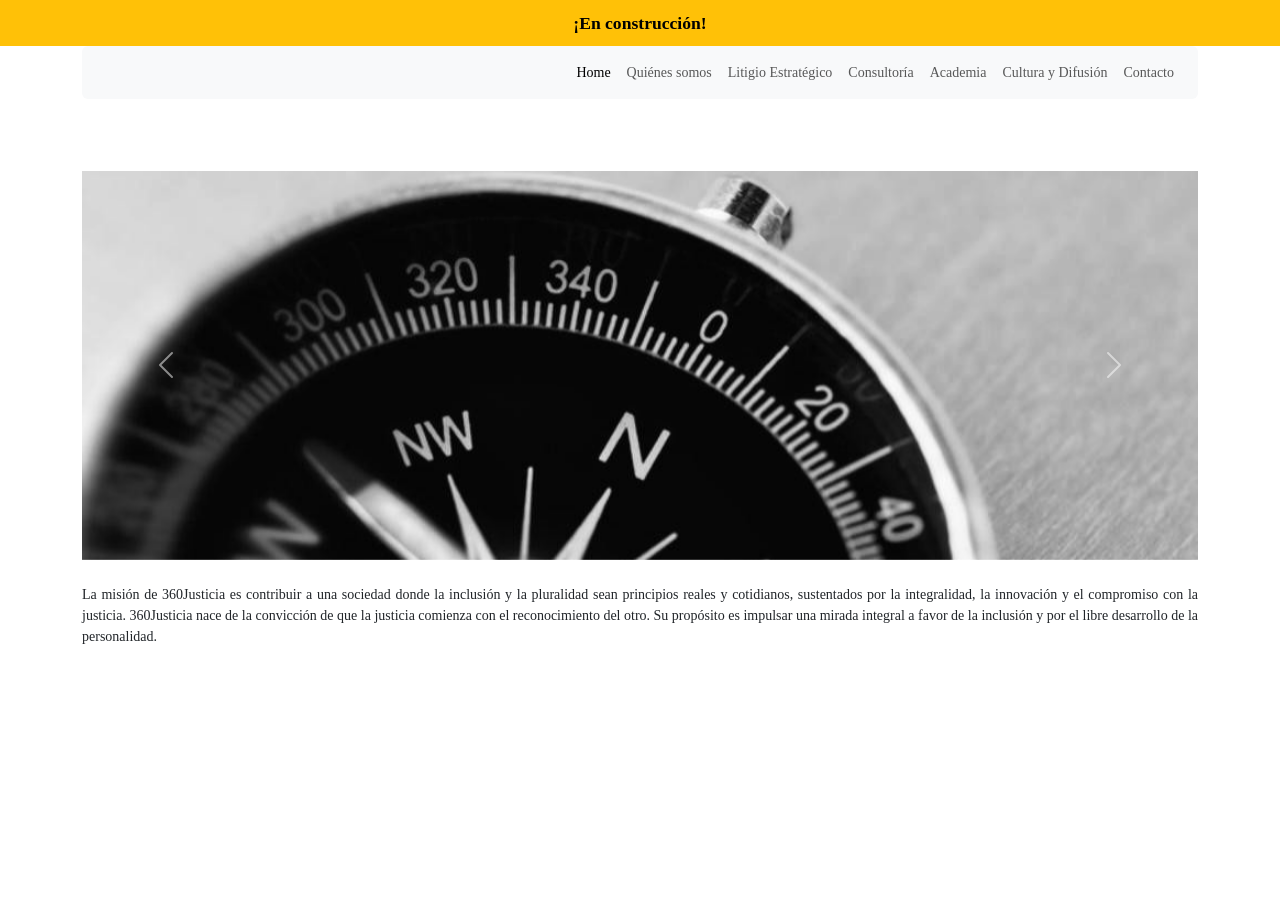
==== index.html @ 46c14a59 "modified layout, no boder anymore, wider text." ====
<!doctype html>
<html lang="es">
  <head>
    <meta charset="utf-8" />
    <meta name="viewport" content="width=device-width, initial-scale=1" />
    <title>360Justicia</title>

    <link
      href="https://cdn.jsdelivr.net/npm/bootstrap@5.3.8/dist/css/bootstrap.min.css"
      rel="stylesheet"
      integrity="sha384-sRIl4kxILFvY47J16cr9ZwB07vP4J8+LH7qKQnuqkuIAvNWLzeN8tE5YBujZqJLB"
      crossorigin="anonymous"
    />
    <link rel="stylesheet" href="css/styles.css" />
  </head>

  <body
    data-bs-spy="scroll"
    data-bs-target="#topNav"
    data-bs-offset="100"
    tabindex="0"  
  >
    <div class="construction-banner">
      ¡En construcción!
    </div>
    <div class="container">
      <!-- Top bar: brand + logo -->

      <!-- Menu -->
      <nav
        id="topNav"
        class="navbar navbar-expand-lg navbar-light bg-light rounded mb-4 px-3"
      >
        <a
          class="navbar-brand d-flex align-items-center gap-2"
          href="index.html"
        >
          <span class="fw-semibold"></span>
        </a>

        <button
          class="navbar-toggler"
          type="button"
          data-bs-toggle="collapse"
          data-bs-target="#mainNav"
          aria-controls="mainNav"
          aria-expanded="false"
          aria-label="Toggle navigation"
        >
          <span class="navbar-toggler-icon"></span>
        </button>

        <div class="collapse navbar-collapse" id="mainNav">
          <ul class="navbar-nav ms-auto">
            <li class="nav-item">
              <a class="nav-link active" href="index.html">Home</a>
            </li>
            <li class="nav-item">
              <a class="nav-link" href="QuienesSomos/quienes_somos.html"
                >Quiénes somos</a
              >
            </li>
            <li class="nav-item">
              <a class="nav-link" href="services/Litigio_Estrategico.html"
                >Litigio Estratégico</a
              >
            </li>
            <li class="nav-item">
              <a class="nav-link" href="services/Consultoria.html"
                >Consultoría</a
              >
            </li>
            <li class="nav-item">
              <a class="nav-link" href="services/Academia.html">Academia</a>
            </li>
            <li class="nav-item">
              <a class="nav-link" href="services/Cultura.html"
                >Cultura y Difusión</a
              >
            </li>
            <li class="nav-item">
              <a class="nav-link" href="QuienesSomos/contacto.html">Contacto</a>
            </li>
          </ul>
        </div>
      </nav>

      <!-- Content -->
      <main>
        <section id="quienes-somos" class="py-5">


          <!-- <div class="row justify-content-center">-->
          <div class="card-body">
            <div class="col-12 ">
              <!--<img
                src="../img/socios_abajo.jpeg"
                alt="Alfonso García Castillo, Geraldina González de la Vega Hernández y René González de la Vega"
                class="float-start me-3 mb-2"
                style="width: 160px; height: auto; border-radius: 8px"
              /> -->
                  
              <!--Carousell-->

              <div id="carouselExampleAutoplaying" class="carousel slide col-12" data-bs-ride="carousel">
                <div class="carousel-inner">
                  <div class="carousel-item active">
                    <img src="../img/carousel1.jpg" class="d-block w-100" alt="carousel3">
                  </div>
                  <div class="carousel-item">
                    <img src="../img/carousel2.jpg" class="d-block w-100" alt="carousel3">
                  </div>
                  <div class="carousel-item">
                    <img src="../img/carousel3.jpg" class="d-block w-100" alt="carousel3">
                  </div>
                </div>
                <button class="carousel-control-prev" type="button" data-bs-target="#carouselExampleAutoplaying" data-bs-slide="prev">
                  <span class="carousel-control-prev-icon" aria-hidden="true"></span>
                  <span class="visually-hidden">Previous</span>
                </button>
                <button class="carousel-control-next" type="button" data-bs-target="#carouselExampleAutoplaying" data-bs-slide="next">
                  <span class="carousel-control-next-icon" aria-hidden="true"></span>
                  <span class="visually-hidden">Next</span>
                </button>
              </div>
              <!--Fin Carousell--> 

              </b>
              <!--
              <h2>360Justicia</h2>
              -->
              <p class="mt-4" style="text-align: justify;">
                La misión de 360Justicia es contribuir a una sociedad donde la
                inclusión y la pluralidad sean principios reales y cotidianos,
                sustentados por la integralidad, la innovación y el compromiso
                con la justicia. 360Justicia nace de la convicción de que la
                justicia comienza con el reconocimiento del otro. Su propósito
                es impulsar una mirada integral a favor de la inclusión y por el
                libre desarrollo de la personalidad.
              </p>
            </div>
          </div>
        </section>
      </main>
    </div>

    <!-- Bootstrap JS (needed for navbar toggler + scrollspy) -->
    <script
      src="https://cdn.jsdelivr.net/npm/bootstrap@5.3.8/dist/js/bootstrap.bundle.min.js"
      integrity="sha384-FKyoEForCGlyvwx9Hj09JcYn3nv7wiPVlz7YYwJrWVcXK/BmnVDxM+D2scQbITxI"
      crossorigin="anonymous">
    </script>
      <style>
      .construction-banner {
      background-color: #ffc107;
      color: #000;
      text-align: center;
      font-weight: 700;
      padding: 10px 15px;
      font-size: 1.1rem;
      animation: blink 1.2s infinite;
    }

    @keyframes blink {
      0%, 100% { opacity: 1; }
      50% { opacity: 0.4; }
    }
    </style>
  </body>
</html>
---- css/styles.css ----
.content-bock {
  width: 400px;
}

.my_img {
  width: 10cm;
  height: auto;
  border-radius: 8px;
}

.main-header {
  background-color: #2C282E;
  height: 124px;
}

.header-logo {
  height: 100%;
  width: auto;
  display: block;
}

/* Grundschrift für fast alles */
body {
  font-family: Georgia, "Times New Roman", serif;
  font-size: 13px;
  line-height: 1.5;
}

/* Damit auch Formularelemente und Buttons die gleiche Schrift nutzen */
button,
input,
textarea,
select {
  font-family: Georgia, "Times New Roman", serif; /*"Times New Roman"*/
  font-size: 14px;
}

/* Fließtext */
p,
li,
a,
span,
div,
label {
  font-size: 14px;
}

/* Titel */
h1 {
  font-family: Georgia, "Times New Roman", serif;
  font-size: 14px;
}

h2,
h3,
h4,
h5,
h6 {
  font-family: Georgia, "Times New Roman", serif;
  font-size: 13px;
}

.card,
.navbar,
.btn,
.form-control {
  font-family: Georgia, "Times New Roman", serif;
  font-size: 12px;
}
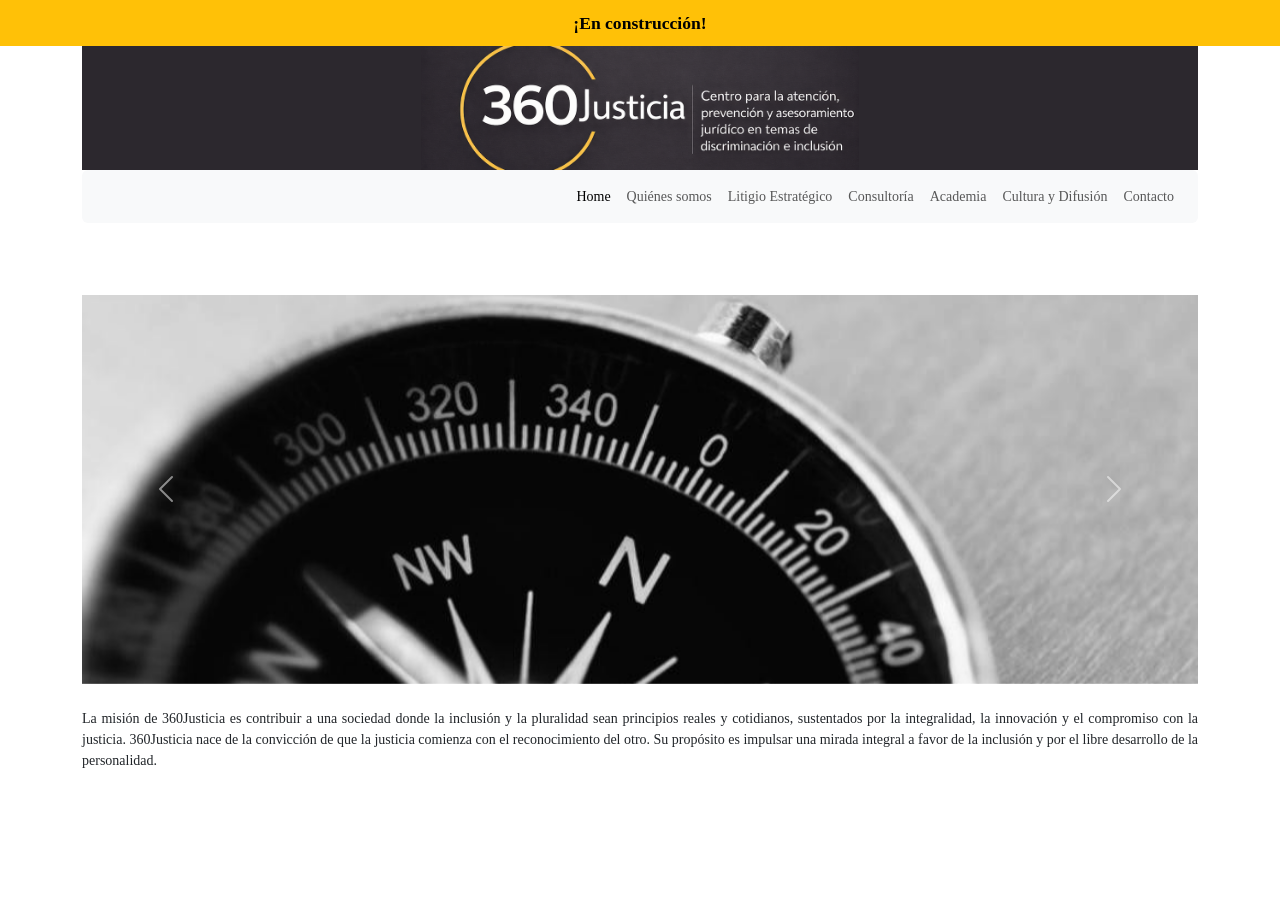
==== commit 312e0576: "modified layout, added more configuration to css" ====
--- a/index.html
+++ b/index.html
@@ -20,11 +20,15 @@
     data-bs-offset="100"
     tabindex="0"  
   >
+<!---->
     <div class="construction-banner">
       ¡En construcción!
     </div>
     <div class="container">
       <!-- Top bar: brand + logo -->
+      <header class="main-header d-flex justify-content-center align-items-center card-body">
+        <img src="../img/360J_Header_Grafito.png" alt="Logo de 360Justicia" class="header-logo" />
+      </header>
 
       <!-- Menu -->
       <nav
--- a/css/styles.css
+++ b/css/styles.css
@@ -43,12 +43,13 @@
 div,
 label {
   font-size: 14px;
+  text-align: justify;
 }
 
 /* Titel */
 h1 {
   font-family: Georgia, "Times New Roman", serif;
-  font-size: 14px;
+  font-size: 24px;
 }
 
 h2,
@@ -57,7 +58,8 @@
 h5,
 h6 {
   font-family: Georgia, "Times New Roman", serif;
-  font-size: 13px;
+  font-size: 24px;
+  font-weight: bold;
 }
 
 .card,
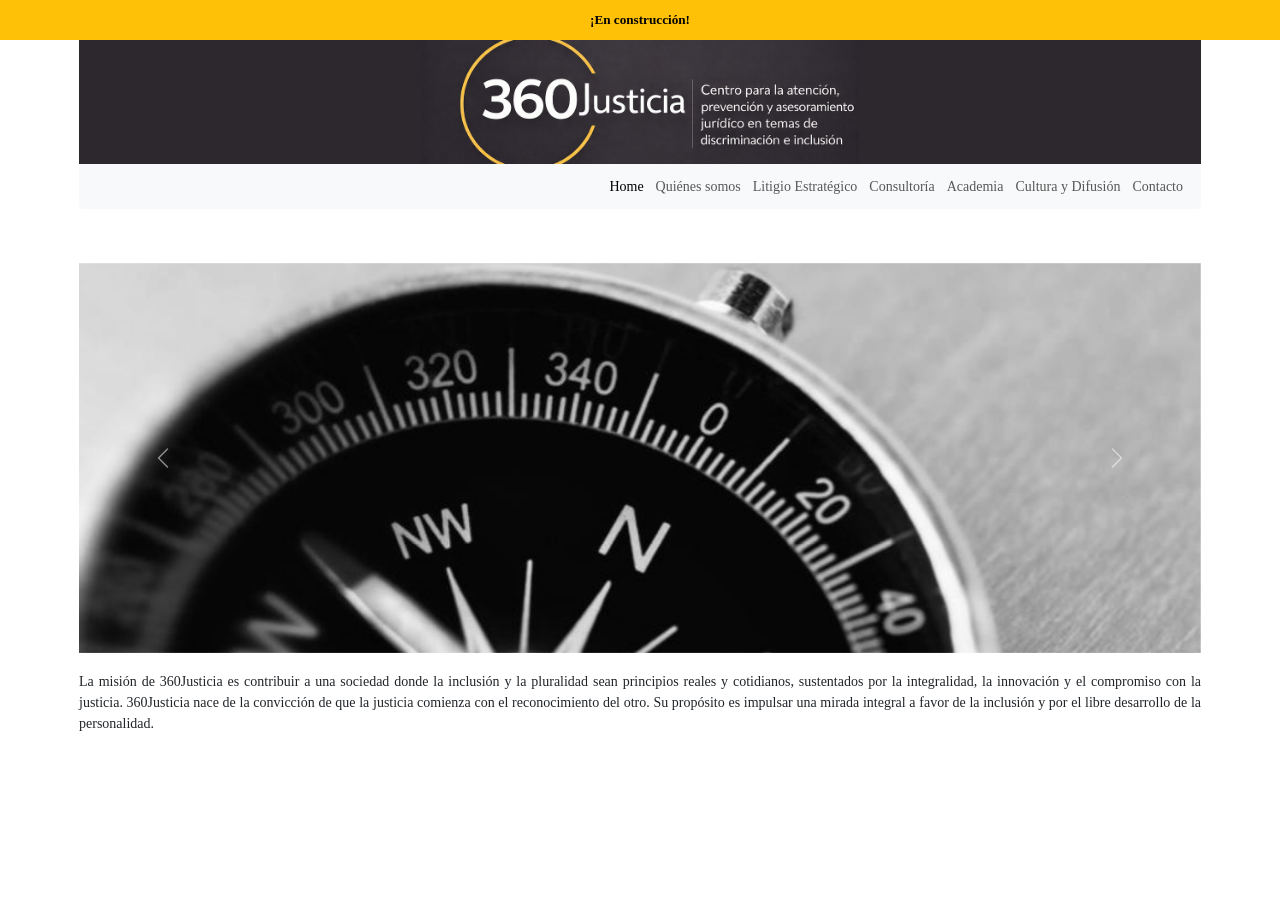
==== commit cd17038b: "corrected relative paths in index" ====
--- a/index.html
+++ b/index.html
@@ -27,7 +27,7 @@
     <div class="container">
       <!-- Top bar: brand + logo -->
       <header class="main-header d-flex justify-content-center align-items-center card-body">
-        <img src="../img/360J_Header_Grafito.png" alt="Logo de 360Justicia" class="header-logo" />
+        <img src="img/360J_Header_Grafito.png" alt="Logo de 360Justicia" class="header-logo" />
       </header>
 
       <!-- Menu -->
@@ -109,13 +109,13 @@
               <div id="carouselExampleAutoplaying" class="carousel slide col-12" data-bs-ride="carousel">
                 <div class="carousel-inner">
                   <div class="carousel-item active">
-                    <img src="../img/carousel1.jpg" class="d-block w-100" alt="carousel3">
+                    <img src="img/carousel1.jpg" class="d-block w-100" alt="carousel3">
                   </div>
                   <div class="carousel-item">
-                    <img src="../img/carousel2.jpg" class="d-block w-100" alt="carousel3">
+                    <img src="img/carousel2.jpg" class="d-block w-100" alt="carousel3">
                   </div>
                   <div class="carousel-item">
-                    <img src="../img/carousel3.jpg" class="d-block w-100" alt="carousel3">
+                    <img src="img/carousel3.jpg" class="d-block w-100" alt="carousel3">
                   </div>
                 </div>
                 <button class="carousel-control-prev" type="button" data-bs-target="#carouselExampleAutoplaying" data-bs-slide="prev">
--- a/css/styles.css
+++ b/css/styles.css
@@ -19,19 +19,12 @@
   display: block;
 }
 
-/* Grundschrift für fast alles */
-body {
-  font-family: Georgia, "Times New Roman", serif;
-  font-size: 13px;
-  line-height: 1.5;
-}
-
 /* Damit auch Formularelemente und Buttons die gleiche Schrift nutzen */
 button,
 input,
 textarea,
 select {
-  font-family: Georgia, "Times New Roman", serif; /*"Times New Roman"*/
+  font-family: Georgia, "Times New Roman", serif !important; /*"Times New Roman"*/
   font-size: 14px;
 }
 
@@ -44,11 +37,12 @@
 label {
   font-size: 14px;
   text-align: justify;
+  font-family: Georgia, "Times New Roman", serif  !important;
 }
 
 /* Titel */
 h1 {
-  font-family: Georgia, "Times New Roman", serif;
+  font-family: Georgia, "Times New Roman", serif !important;
   font-size: 24px;
 }
 
@@ -57,15 +51,34 @@
 h4,
 h5,
 h6 {
-  font-family: Georgia, "Times New Roman", serif;
+  font-family: Georgia, "Times New Roman", serif !important;
   font-size: 24px;
   font-weight: bold;
 }
 
+
+html, body {
+  font-family: Georgia, "Times New Roman", serif !important;
+  font-size: 12px;
+  line-height: 1.5;
+}
+
+*,
+*::before,
+*::after {
+  font-family: inherit;
+}
+
+
+
+button,
+input,
+textarea,
+select,
 .card,
 .navbar,
 .btn,
 .form-control {
-  font-family: Georgia, "Times New Roman", serif;
+  font-family: Georgia, "Times New Roman", serif !important;
   font-size: 12px;
 }
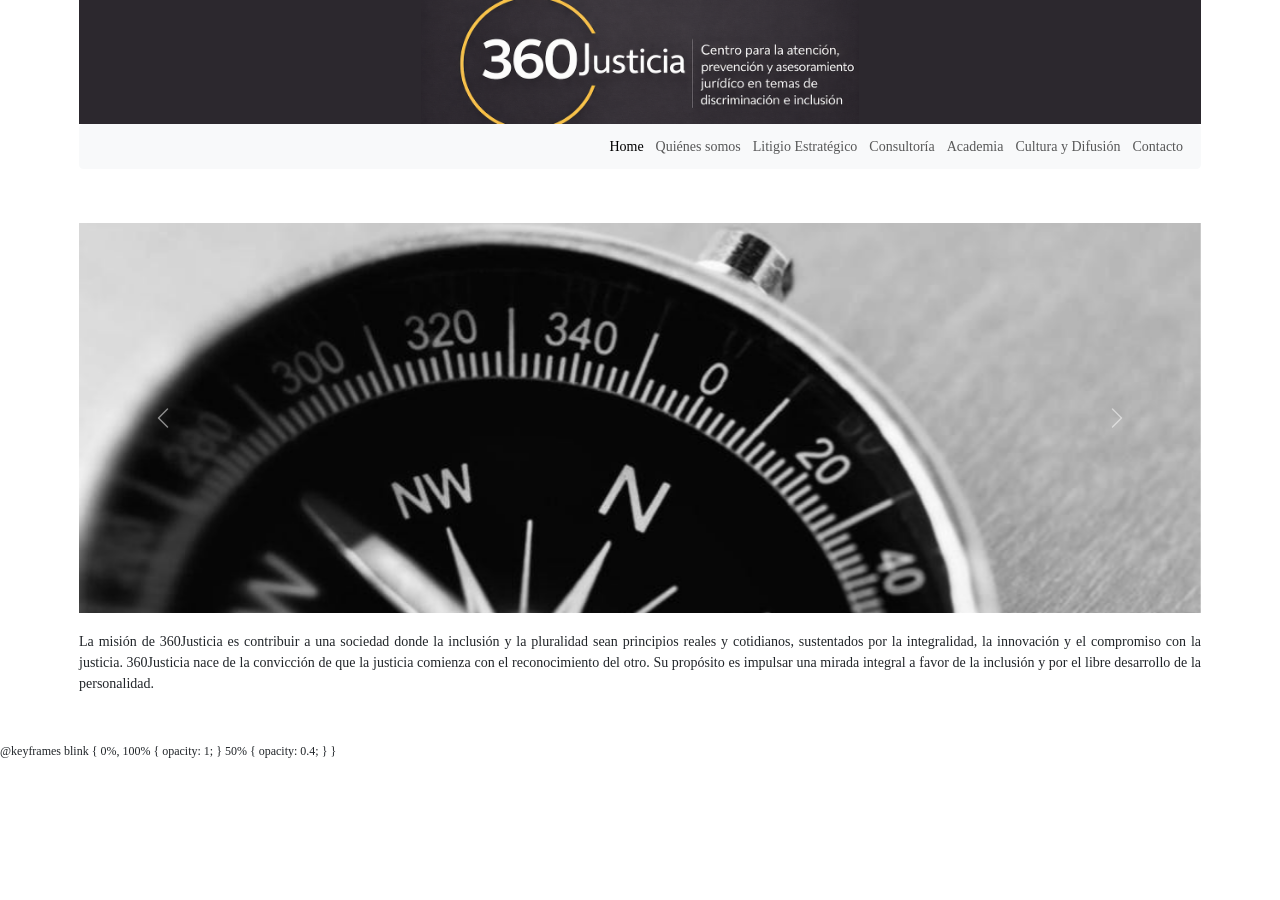
==== commit ad638df3: "took away ´in contruction´" ====
--- a/index.html
+++ b/index.html
@@ -20,10 +20,11 @@
     data-bs-offset="100"
     tabindex="0"  
   >
-<!---->
+    <!--
     <div class="construction-banner">
       ¡En construcción!
     </div>
+    -->
     <div class="container">
       <!-- Top bar: brand + logo -->
       <header class="main-header d-flex justify-content-center align-items-center card-body">
@@ -154,7 +155,8 @@
       integrity="sha384-FKyoEForCGlyvwx9Hj09JcYn3nv7wiPVlz7YYwJrWVcXK/BmnVDxM+D2scQbITxI"
       crossorigin="anonymous">
     </script>
-      <style>
+    <!--  
+    <style>
       .construction-banner {
       background-color: #ffc107;
       color: #000;
@@ -164,6 +166,7 @@
       font-size: 1.1rem;
       animation: blink 1.2s infinite;
     }
+    -->
 
     @keyframes blink {
       0%, 100% { opacity: 1; }
--- a/css/styles.css
+++ b/css/styles.css
@@ -44,6 +44,7 @@
 h1 {
   font-family: Georgia, "Times New Roman", serif !important;
   font-size: 24px;
+  text-align: left;
 }
 
 h2,
@@ -54,6 +55,7 @@
   font-family: Georgia, "Times New Roman", serif !important;
   font-size: 24px;
   font-weight: bold;
+  text-align: left;
 }
 
 
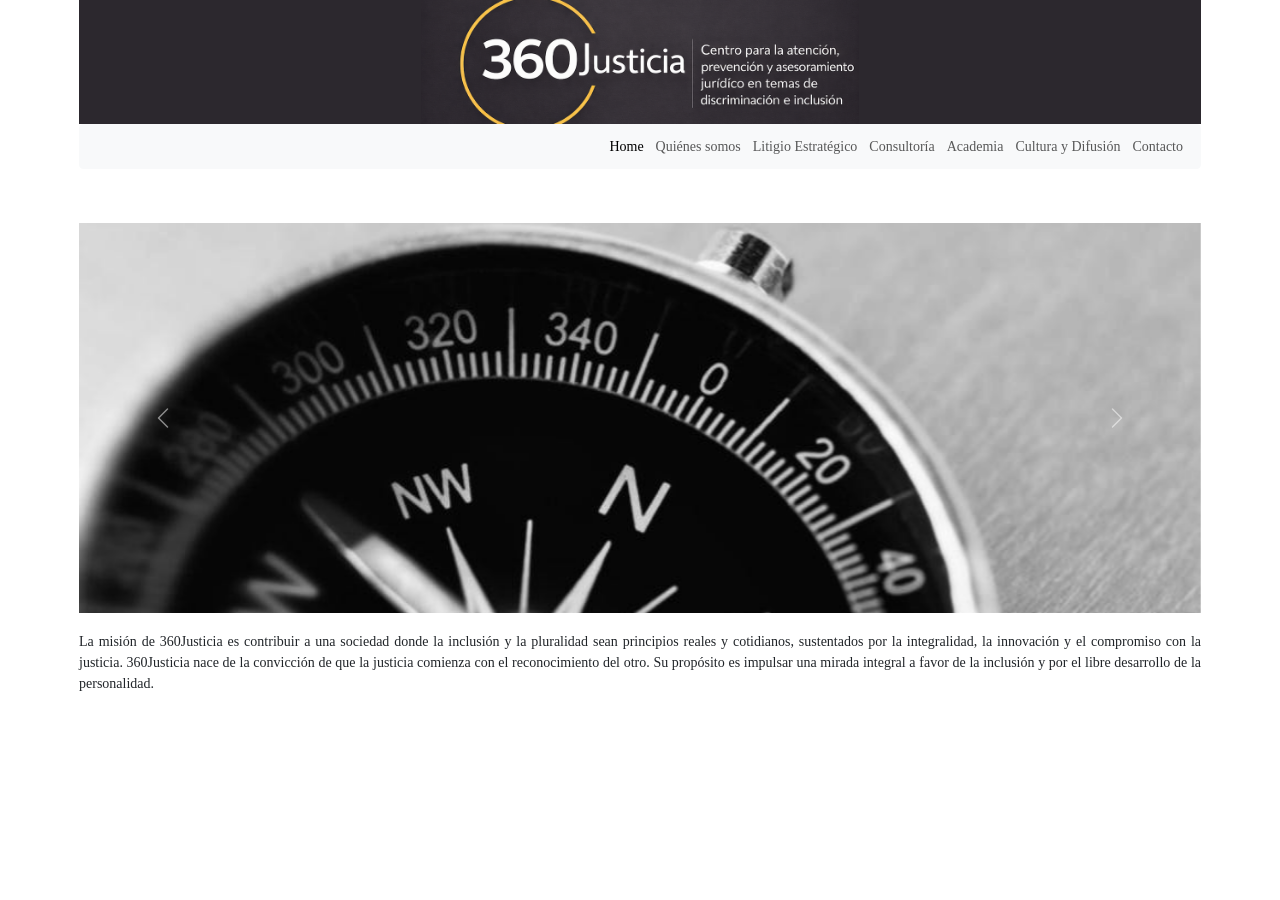
==== commit 35a9bda5: "took away ´in contruction´" ====
--- a/index.html
+++ b/index.html
@@ -166,12 +166,13 @@
       font-size: 1.1rem;
       animation: blink 1.2s infinite;
     }
-    -->
+    
 
     @keyframes blink {
       0%, 100% { opacity: 1; }
       50% { opacity: 0.4; }
     }
     </style>
+    -->
   </body>
 </html>
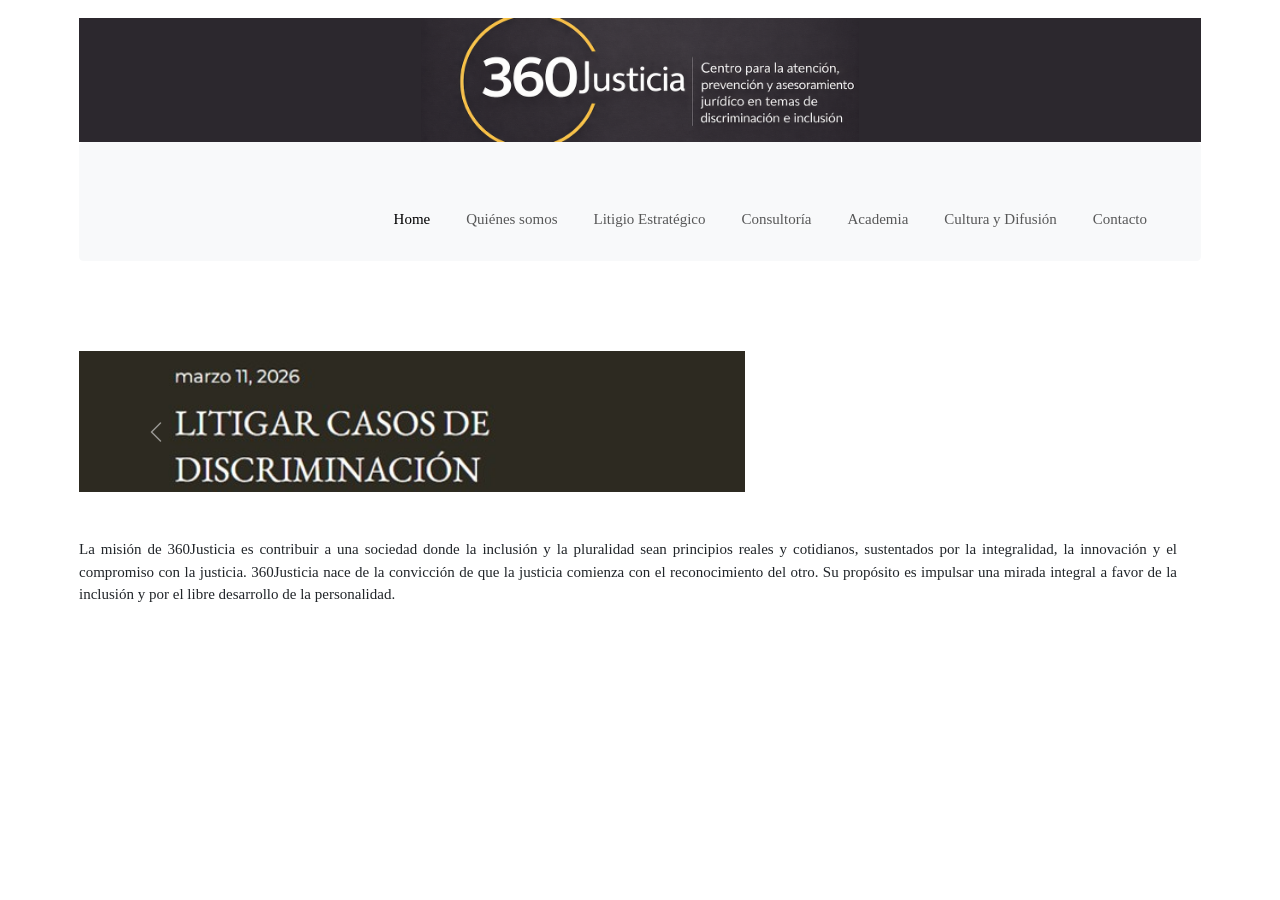
==== commit 4c72c419: "changed carousel photos to screen shots to the blog and linked the to the articles. adjunted css for" ====
--- a/index.html
+++ b/index.html
@@ -110,13 +110,19 @@
               <div id="carouselExampleAutoplaying" class="carousel slide col-12" data-bs-ride="carousel">
                 <div class="carousel-inner">
                   <div class="carousel-item active">
-                    <img src="img/carousel1.jpg" class="d-block w-100" alt="carousel3">
+                    <a href="https://360justicia.blogspot.com/2026/03/litigar-casos-de-discriminacion.html" target="_blank">
+                      <img src="img/carousel1.jpg" class="d-block carousel-img" alt="carousel1">
+                    </a>
                   </div>
                   <div class="carousel-item">
-                    <img src="img/carousel2.jpg" class="d-block w-100" alt="carousel3">
+                  <a href="https://360justicia.blogspot.com/2026/03/que-liberalismo_50.html" target="_blank">  
+                    <img src="img/carousel2.jpg" class="d-block carousel-img" alt="carousel2">
+                  </a>
                   </div>
                   <div class="carousel-item">
-                    <img src="img/carousel3.jpg" class="d-block w-100" alt="carousel3">
+                  <a href="https://360justicia.blogspot.com" target="_blank">
+                    <img src="img/carousel3.jpg" class="d-block carousel-img" alt="carousel3">
+                  </a>  
                   </div>
                 </div>
                 <button class="carousel-control-prev" type="button" data-bs-target="#carouselExampleAutoplaying" data-bs-slide="prev">
--- a/css/styles.css
+++ b/css/styles.css
@@ -35,9 +35,13 @@
 span,
 div,
 label {
-  font-size: 14px;
+  /* font-size: 14px; */
   text-align: justify;
   font-family: Georgia, "Times New Roman", serif  !important;
+  font-size: 1.25rem;
+  margin-right: 1rem;
+  margin-bottom: 0.5rem;
+  margin-top: 1.5rem;
 }
 
 /* Titel */
@@ -45,19 +49,37 @@
   font-family: Georgia, "Times New Roman", serif !important;
   font-size: 24px;
   text-align: left;
+  margin-right: 1rem;
+  margin-bottom: 0.5rem;
+  margin-top: 1.5rem;
 }
 
 h2,
-h3,
+h3
+ {
+  font-family: Georgia, "Times New Roman", serif !important;
+  font-size: 24px;
+  font-weight: bold;
+  text-align: left;
+  margin-right: 1rem;
+  margin-bottom: 0.5rem;
+  margin-top: 1.5rem;
+
+}
+
 h4,
 h5,
 h6 {
   font-family: Georgia, "Times New Roman", serif !important;
-  font-size: 24px;
+  font-size: 20px;
   font-weight: bold;
+  font-style: italic;
   text-align: left;
+  margin-right: 1rem;
+  margin-bottom: 0.5rem;
+  margin-top: 1.5rem;
+
 }
-
 
 html, body {
   font-family: Georgia, "Times New Roman", serif !important;
@@ -83,4 +105,9 @@
 .form-control {
   font-family: Georgia, "Times New Roman", serif !important;
   font-size: 12px;
+}
+
+.carousel-img {
+  width: 60%;
+  height: auto;
 }
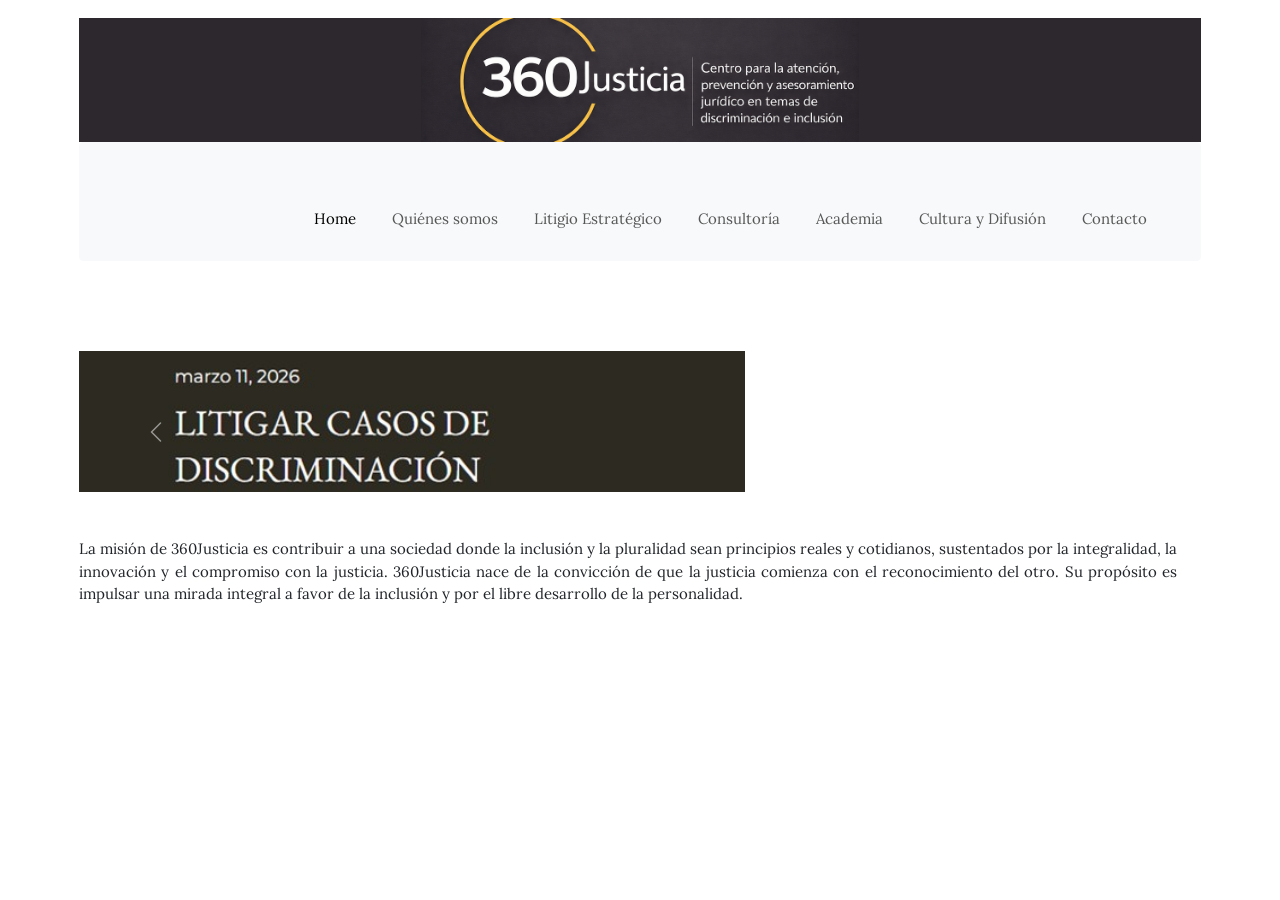
==== commit a9e03323: "changed picture text" ====
--- a/index.html
+++ b/index.html
@@ -11,6 +11,8 @@
       integrity="sha384-sRIl4kxILFvY47J16cr9ZwB07vP4J8+LH7qKQnuqkuIAvNWLzeN8tE5YBujZqJLB"
       crossorigin="anonymous"
     />
+      <!-- Google Font: Lora -->
+    <link href="https://fonts.googleapis.com/css2?family=Lora:ital,wght@0,400;0,700;1,400&display=swap" rel="stylesheet">
     <link rel="stylesheet" href="css/styles.css" />
   </head>
 
--- a/css/styles.css
+++ b/css/styles.css
@@ -6,6 +6,24 @@
   width: 10cm;
   height: auto;
   border-radius: 8px;
+}
+
+.service-image {
+  float: left; /* or right */
+  width: 300px;
+  height: auto;
+  border-radius: 8px;
+  margin: 0 2rem 1rem 0;
+}
+
+/* Important: clear the float after the section so it doesn't bleed into the footer */
+.service-content::after {
+  content: "";
+  display: block;
+  clear: both;
+}
+.service-content {
+  overflow: hidden;
 }
 
 .main-header {
@@ -24,7 +42,7 @@
 input,
 textarea,
 select {
-  font-family: Georgia, "Times New Roman", serif !important; /*"Times New Roman"*/
+  font-family:'Lora', Georgia, "Times New Roman", serif !important; /*"Times New Roman"*/
   font-size: 14px;
 }
 
@@ -37,7 +55,7 @@
 label {
   /* font-size: 14px; */
   text-align: justify;
-  font-family: Georgia, "Times New Roman", serif  !important;
+  font-family: 'Lora', Georgia, "Times New Roman", serif  !important;
   font-size: 1.25rem;
   margin-right: 1rem;
   margin-bottom: 0.5rem;
@@ -46,7 +64,7 @@
 
 /* Titel */
 h1 {
-  font-family: Georgia, "Times New Roman", serif !important;
+  font-family: 'Lora', Georgia, "Times New Roman", serif !important;
   font-size: 24px;
   text-align: left;
   margin-right: 1rem;
@@ -57,7 +75,7 @@
 h2,
 h3
  {
-  font-family: Georgia, "Times New Roman", serif !important;
+  font-family:'Lora', Georgia, "Times New Roman", serif !important;
   font-size: 24px;
   font-weight: bold;
   text-align: left;
@@ -70,7 +88,7 @@
 h4,
 h5,
 h6 {
-  font-family: Georgia, "Times New Roman", serif !important;
+  font-family: 'Lora',Georgia, "Times New Roman", serif !important;
   font-size: 20px;
   font-weight: bold;
   font-style: italic;
@@ -82,7 +100,7 @@
 }
 
 html, body {
-  font-family: Georgia, "Times New Roman", serif !important;
+  font-family: 'Lora', Georgia, "Times New Roman", serif !important;
   font-size: 12px;
   line-height: 1.5;
 }
@@ -103,7 +121,7 @@
 .navbar,
 .btn,
 .form-control {
-  font-family: Georgia, "Times New Roman", serif !important;
+  font-family: 'Lora', Georgia, "Times New Roman", serif !important;
   font-size: 12px;
 }
 
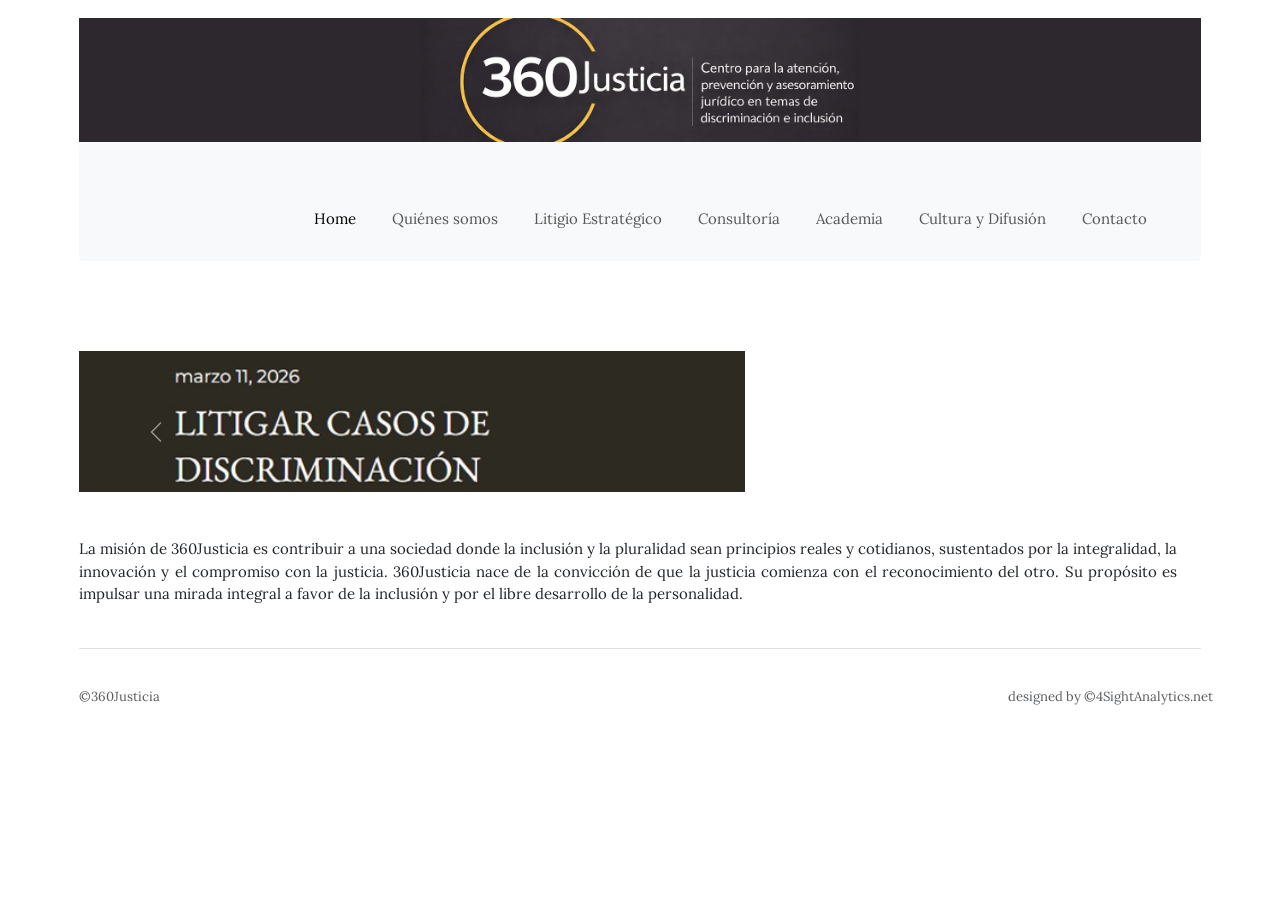
==== commit d8d185a9: "added new footer that contains @4SightAnalytics" ====
--- a/index.html
+++ b/index.html
@@ -154,7 +154,15 @@
             </div>
           </div>
         </section>
-      </main>
+      </main> 
+      <footer class="py-4 border-top d-flex align-items-center text-muted">
+        <div class="col-6 text-start">
+          <small>©360Justicia</small>
+        </div>
+        <div class="col-6 text-end">
+          <small>designed by ©4SightAnalytics.net</small>
+        </div>
+      </footer>
     </div>
 
     <!-- Bootstrap JS (needed for navbar toggler + scrollspy) -->
@@ -163,24 +171,5 @@
       integrity="sha384-FKyoEForCGlyvwx9Hj09JcYn3nv7wiPVlz7YYwJrWVcXK/BmnVDxM+D2scQbITxI"
       crossorigin="anonymous">
     </script>
-    <!--  
-    <style>
-      .construction-banner {
-      background-color: #ffc107;
-      color: #000;
-      text-align: center;
-      font-weight: 700;
-      padding: 10px 15px;
-      font-size: 1.1rem;
-      animation: blink 1.2s infinite;
-    }
-    
-
-    @keyframes blink {
-      0%, 100% { opacity: 1; }
-      50% { opacity: 0.4; }
-    }
-    </style>
-    -->
   </body>
 </html>
--- a/css/styles.css
+++ b/css/styles.css
@@ -10,7 +10,7 @@
 
 .service-image {
   float: left; /* or right */
-  width: 300px;
+  width: 10cm; /*300px*/
   height: auto;
   border-radius: 8px;
   margin: 0 2rem 1rem 0;
@@ -42,7 +42,7 @@
 input,
 textarea,
 select {
-  font-family:'Lora', Georgia, "Times New Roman", serif !important; /*"Times New Roman"*/
+  font-family:'Lora', "Georgia", "Times New Roman", serif !important; /*"Times New Roman"*/
   font-size: 14px;
 }
 
